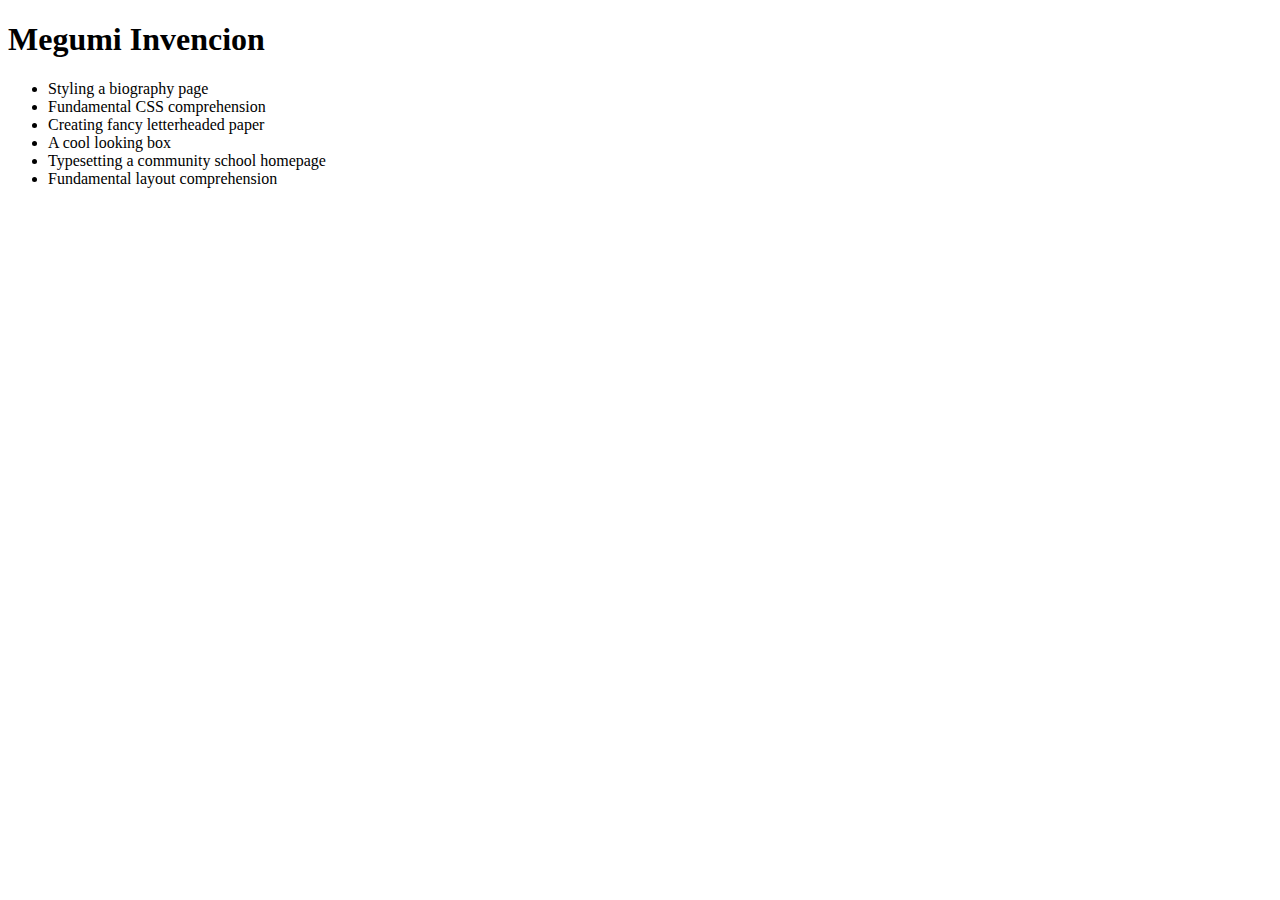
==== index.html @ 82daefd8 "Added HTML and CSS files." ====
<!DOCTYPE html>
<html lang="en-US">
	<head>
		<meta charset="utf-8">
		<title>TCSS 460 CSS Assignment</title>
	</head>
	<body>
		<header>
			<h1>Megumi Invencion</h1>
		</header>
		<ul>
			<li><a src="" title="Links to GitHub Pages">Styling a biography page</a></li>
			<li><a src="" title="Links to GitHub Pages">Fundamental CSS comprehension</a></li>
			<li><a src="" title="Links to GitHub Pages">Creating fancy letterheaded paper</a></li>
			<li><a src="" title="Links to GitHub Pages">A cool looking box</a></li>
			<li><a src="" title="Links to GitHub Pages">Typesetting a community school homepage</a></li>
			<li><a src="" title="Links to GitHub Pages">Fundamental layout comprehension</a></li>
		</ul>
	</body>
</html>
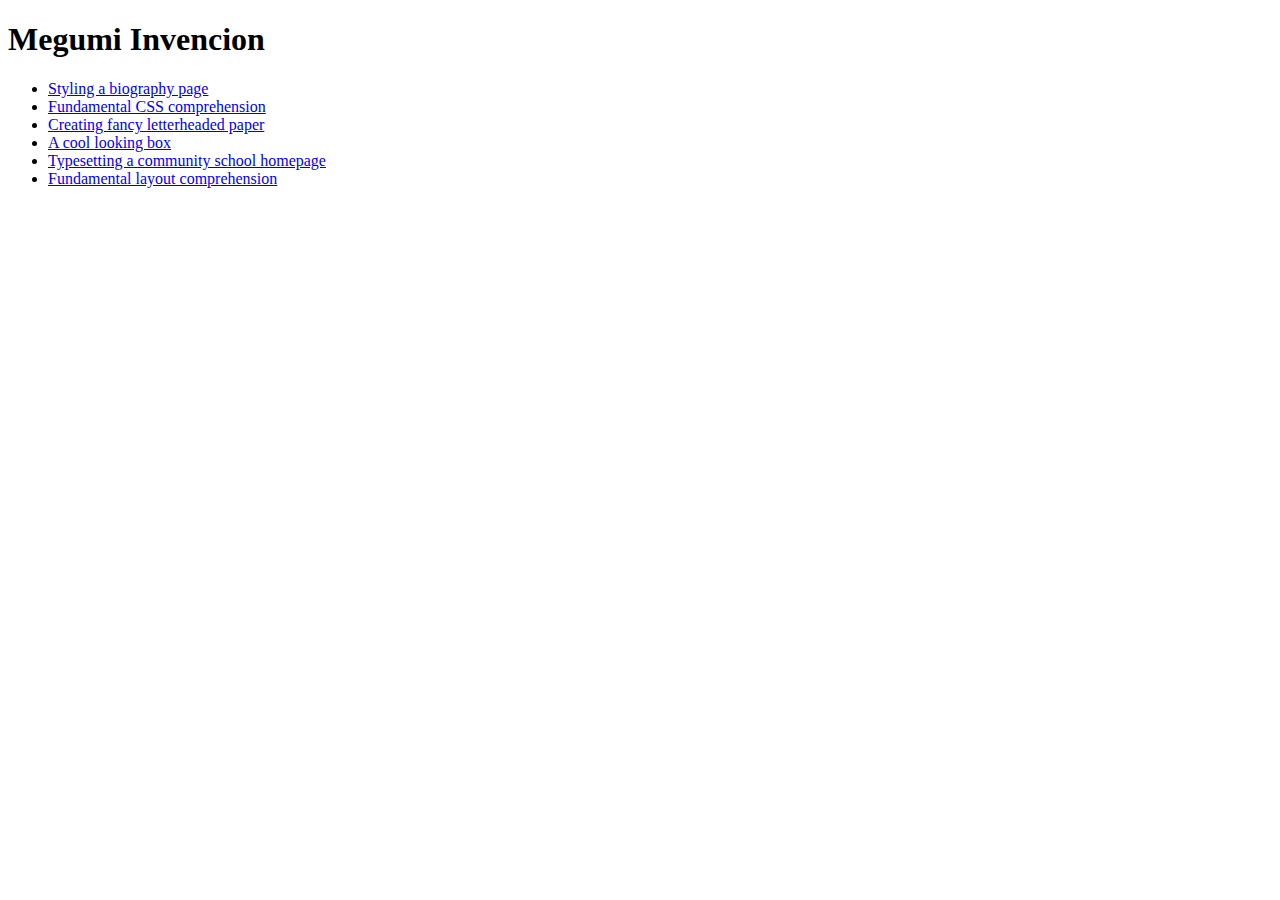
==== commit 40dd7fa9: "Update index.html" ====
--- a/index.html
+++ b/index.html
@@ -9,12 +9,12 @@
 			<h1>Megumi Invencion</h1>
 		</header>
 		<ul>
-			<li><a src="" title="Links to GitHub Pages">Styling a biography page</a></li>
-			<li><a src="" title="Links to GitHub Pages">Fundamental CSS comprehension</a></li>
-			<li><a src="" title="Links to GitHub Pages">Creating fancy letterheaded paper</a></li>
-			<li><a src="" title="Links to GitHub Pages">A cool looking box</a></li>
-			<li><a src="" title="Links to GitHub Pages">Typesetting a community school homepage</a></li>
-			<li><a src="" title="Links to GitHub Pages">Fundamental layout comprehension</a></li>
+			<li><a href="https://m-inven.github.io/CSSTutorial/BiographyPage/index.html" title="On GitHub Pages">Styling a biography page</a></li>
+			<li><a href="https://m-inven.github.io/CSSTutorial/FundamentalCSScomprehension/index.html" title="On GitHub Pages">Fundamental CSS comprehension</a></li>
+			<li><a href="https://m-inven.github.io/CSSTutorial/CreatingFancyLetterheadedPaper/index.html" title="On GitHub Pages">Creating fancy letterheaded paper</a></li>
+			<li><a href="https://m-inven.github.io/CSSTutorial/CoolLookingBox/index.html" title="On GitHub Pages">A cool looking box</a></li>
+			<li><a href="https://m-inven.github.io/CSSTutorial/TypsettingCommunitySchool/index.html" title="On GitHub Pages">Typesetting a community school homepage</a></li>
+			<li><a href="https://m-inven.github.io/CSSTutorial/FundamentalLayoutComprehension/index.html" title="On GitHub Pages">Fundamental layout comprehension</a></li>
 		</ul>
 	</body>
-</html>+</html>
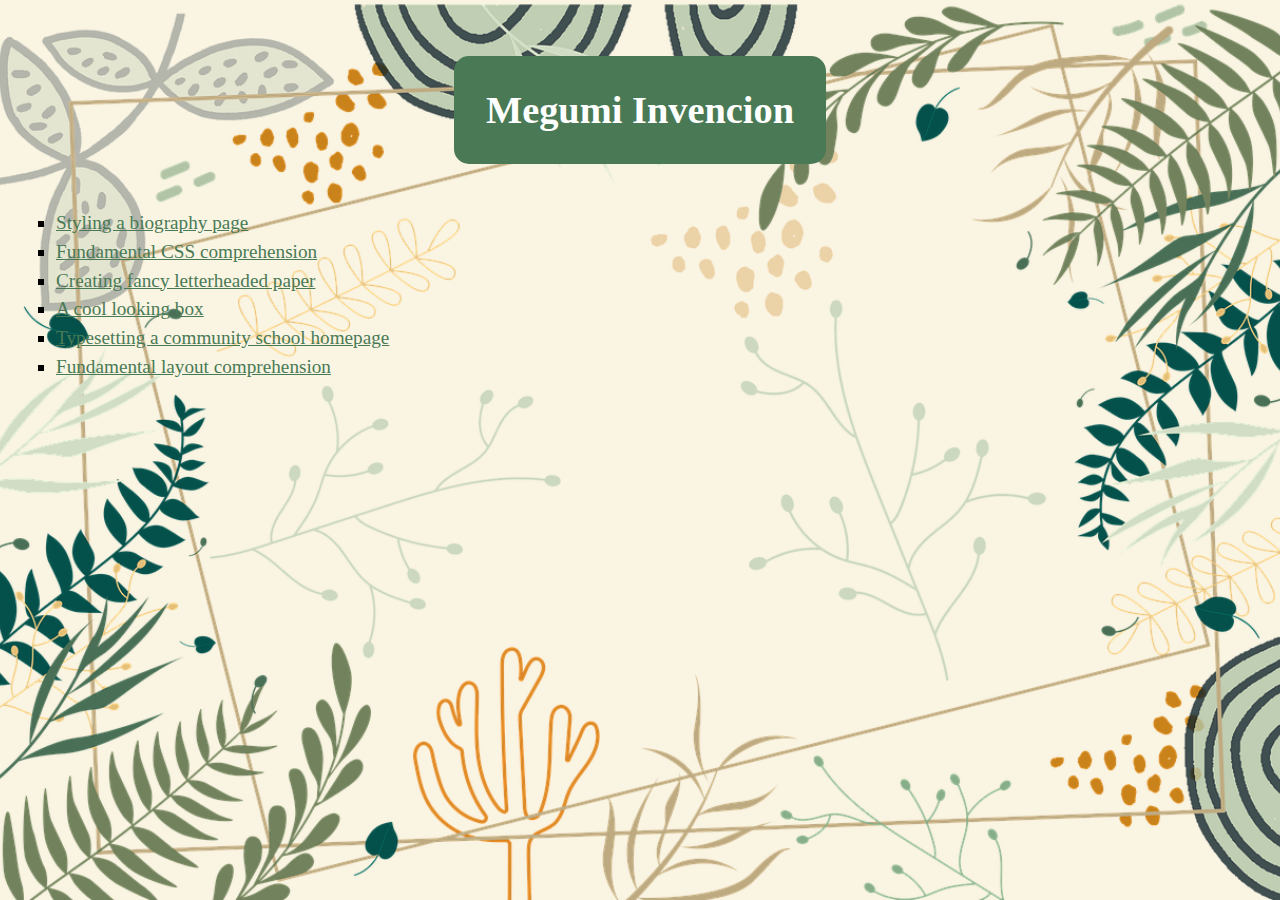
==== commit 18acacff: "Added CSS to index.html so it looks nice :)" ====
--- a/index.html
+++ b/index.html
@@ -3,6 +3,62 @@
 	<head>
 		<meta charset="utf-8">
 		<title>TCSS 460 CSS Assignment</title>
+		<style>
+			body {
+				background-color:#faf4e3;
+				
+				/* image from: https://pixabay.com/illustrations/flowers-floral-vintage-nature-5587354/
+				   by Kollsd. */
+				background-image: url(plant-border.png);
+				background-size: cover;
+				background-repeat: no-repeat;
+				background-attachment: fixed;
+				background-position: center center;
+			}
+			
+			body {
+				text-align: center;
+				font-size: 1.2rem;
+			}
+			
+			h1 {
+				display: inline-block;
+				color: white;
+				background-color: #497a55;
+				border-radius: 15px;
+				padding: 2rem;
+				margin-top: 3rem;
+			}
+			
+			ul {
+				list-style-type: square;
+				text-align: left;
+				padding: 0 3rem 0 3rem;
+			}
+			
+			ul li {
+				line-height: 1.5;
+			}
+			
+			a {
+				color: #497a55;
+			}
+			
+			a:hover {
+				text-decoration: none;
+				color: #e3cf5b;
+			}
+			
+			a:visited {
+				color: #767a72;
+			}
+			
+			section {
+				display: inline-block;
+				background-color: white;
+				border-radius: 15px;
+			}
+		</style>
 	</head>
 	<body>
 		<header>
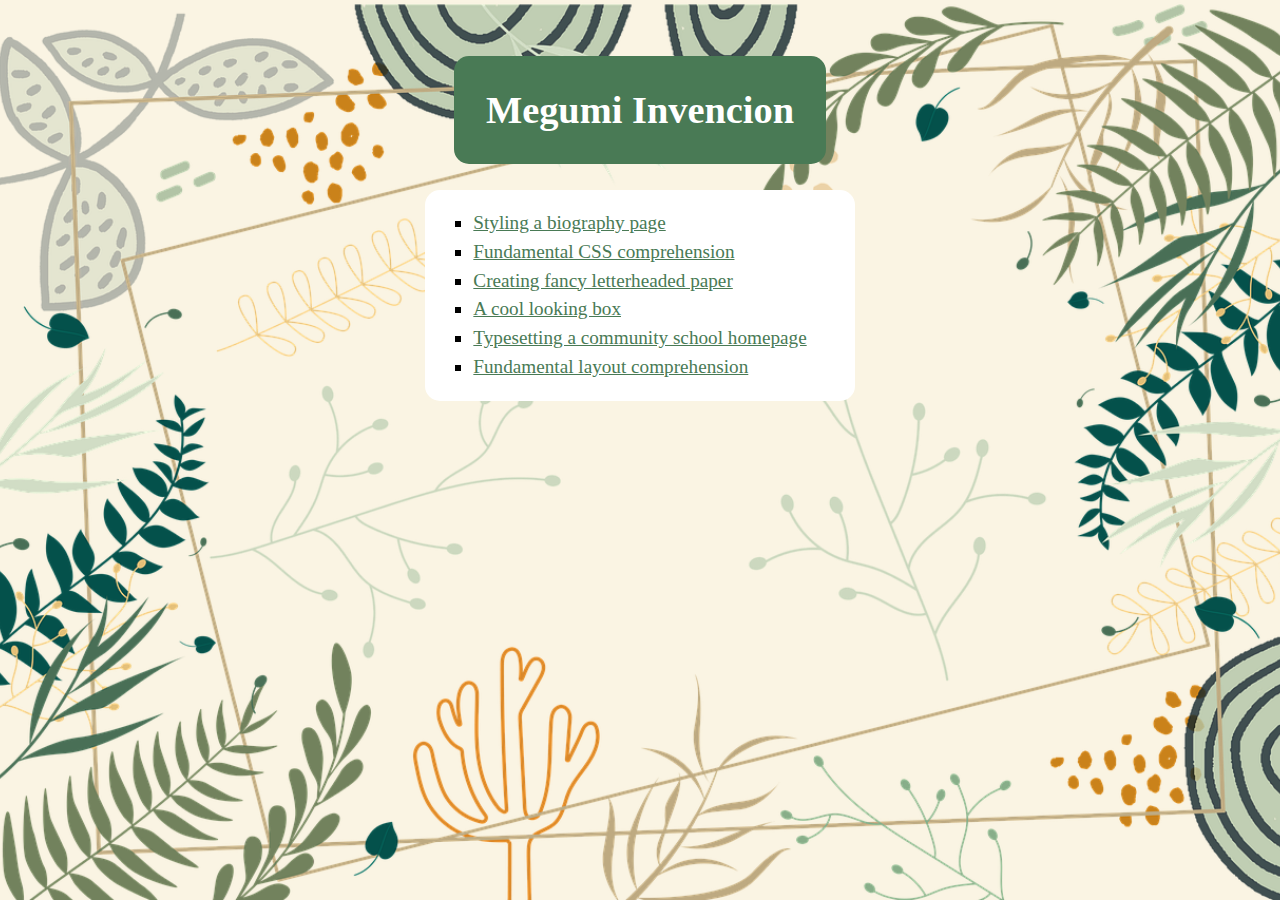
==== commit 55bffa52: "Added CSS to index.html so it looks nice" ====
--- a/index.html
+++ b/index.html
@@ -64,13 +64,15 @@
 		<header>
 			<h1>Megumi Invencion</h1>
 		</header>
-		<ul>
-			<li><a href="https://m-inven.github.io/CSSTutorial/BiographyPage/index.html" title="On GitHub Pages">Styling a biography page</a></li>
-			<li><a href="https://m-inven.github.io/CSSTutorial/FundamentalCSScomprehension/index.html" title="On GitHub Pages">Fundamental CSS comprehension</a></li>
-			<li><a href="https://m-inven.github.io/CSSTutorial/CreatingFancyLetterheadedPaper/index.html" title="On GitHub Pages">Creating fancy letterheaded paper</a></li>
-			<li><a href="https://m-inven.github.io/CSSTutorial/CoolLookingBox/index.html" title="On GitHub Pages">A cool looking box</a></li>
-			<li><a href="https://m-inven.github.io/CSSTutorial/TypsettingCommunitySchool/index.html" title="On GitHub Pages">Typesetting a community school homepage</a></li>
-			<li><a href="https://m-inven.github.io/CSSTutorial/FundamentalLayoutComprehension/index.html" title="On GitHub Pages">Fundamental layout comprehension</a></li>
-		</ul>
+		<section>
+			<ul>
+				<li><a href="https://m-inven.github.io/CSSTutorial/BiographyPage/index.html" title="On GitHub Pages">Styling a biography page</a></li>
+				<li><a href="https://m-inven.github.io/CSSTutorial/FundamentalCSScomprehension/index.html" title="On GitHub Pages">Fundamental CSS comprehension</a></li>
+				<li><a href="https://m-inven.github.io/CSSTutorial/CreatingFancyLetterheadedPaper/index.html" title="On GitHub Pages">Creating fancy letterheaded paper</a></li>
+				<li><a href="https://m-inven.github.io/CSSTutorial/CoolLookingBox/index.html" title="On GitHub Pages">A cool looking box</a></li>
+				<li><a href="https://m-inven.github.io/CSSTutorial/TypsettingCommunitySchool/index.html" title="On GitHub Pages">Typesetting a community school homepage</a></li>
+				<li><a href="https://m-inven.github.io/CSSTutorial/FundamentalLayoutComprehension/index.html" title="On GitHub Pages">Fundamental layout comprehension</a></li>
+			</ul>
+		</section>
 	</body>
 </html>
